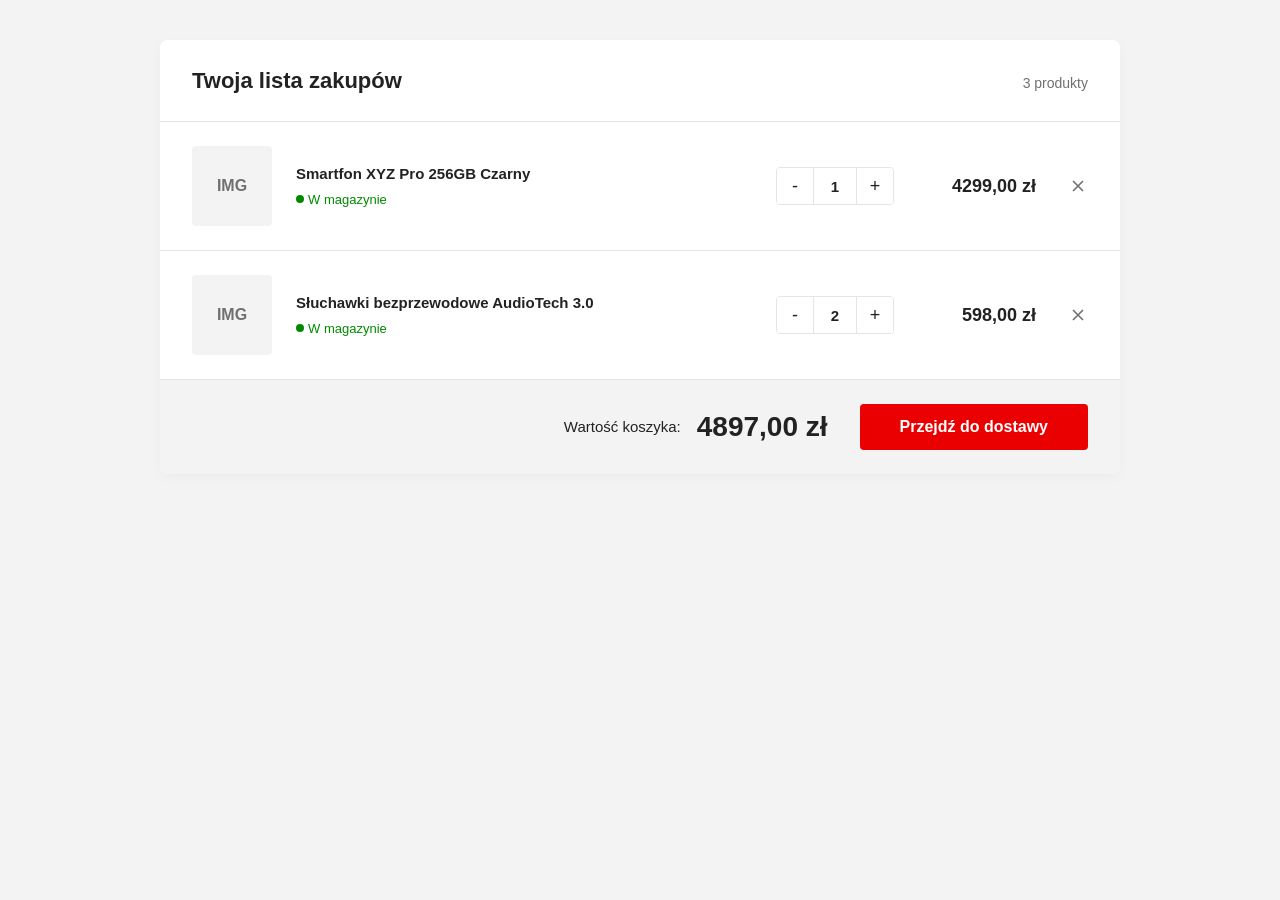
==== cart.html @ fe0dd1e7 "Koszyk i zamówienia" ====
<!doctype html>
<html lang="pl">
  <head>
    <meta charset="UTF-8" />
    <meta name="viewport" content="width=device-width, initial-scale=1.0" />
    <title>Działający Koszyk</title>
    <link rel="stylesheet" href="style.css" />
  </head>
  <body>
    <div class="shopping-list-container">
      <header class="shopping-list-header">
        <h1>Twoja lista zakupów</h1>
        <span class="item-count">3 produkty</span>
      </header>

      <main class="shopping-list-content">
        <ul class="shopping-list">
          <!-- Item 1 -->
          <li class="list-item" data-price="4299.00">
            <div class="item-image">
              <div class="img-placeholder">IMG</div>
            </div>
            <div class="item-details">
              <h2 class="item-title">Smartfon XYZ Pro 256GB Czarny</h2>
              <p class="item-availability">W magazynie</p>
            </div>
            <div class="item-actions">
              <div class="quantity-control">
                <button class="qty-btn" aria-label="Zmniejsz ilość">-</button>
                <input
                  type="number"
                  class="qty-input"
                  value="1"
                  min="1"
                  aria-label="Ilość sztuk"
                />
                <button class="qty-btn" aria-label="Zwiększ ilość">+</button>
              </div>
              <div class="item-price">
                <span>4 299,00 zł</span>
              </div>
              <button class="remove-btn" aria-label="Usuń z listy">
                <svg
                  width="20"
                  height="20"
                  viewBox="0 0 24 24"
                  fill="none"
                  stroke="currentColor"
                  stroke-width="2"
                >
                  <path d="M18 6L6 18M6 6l12 12"></path>
                </svg>
              </button>
            </div>
          </li>

          <!-- Item 2 -->
          <li class="list-item" data-price="299.00">
            <div class="item-image">
              <div class="img-placeholder">IMG</div>
            </div>
            <div class="item-details">
              <h2 class="item-title">Słuchawki bezprzewodowe AudioTech 3.0</h2>
              <p class="item-availability">W magazynie</p>
            </div>
            <div class="item-actions">
              <div class="quantity-control">
                <button class="qty-btn" aria-label="Zmniejsz ilość">-</button>
                <input
                  type="number"
                  class="qty-input"
                  value="2"
                  min="1"
                  aria-label="Ilość sztuk"
                />
                <button class="qty-btn" aria-label="Zwiększ ilość">+</button>
              </div>
              <div class="item-price">
                <span>598,00 zł</span>
              </div>
              <button class="remove-btn" aria-label="Usuń z listy">
                <svg
                  width="20"
                  height="20"
                  viewBox="0 0 24 24"
                  fill="none"
                  stroke="currentColor"
                  stroke-width="2"
                >
                  <path d="M18 6L6 18M6 6l12 12"></path>
                </svg>
              </button>
            </div>
          </li>
        </ul>
      </main>

      <footer class="shopping-list-summary">
        <div class="summary-content">
          <span class="summary-label">Wartość koszyka:</span>
          <span class="summary-total">4 897,00 zł</span>
        </div>
        <button class="checkout-btn">Przejdź do dostawy</button>
      </footer>
    </div>

    <script>
      document.addEventListener('DOMContentLoaded', () => {
        const formatPrice = (price) => {
          return new Intl.NumberFormat('pl-PL', {
            style: 'currency',
            currency: 'PLN',
            minimumFractionDigits: 2
          }).format(price).replace('PLN', 'zł');
        };

        const getPluralForm = (count) => {
          if (count === 1) return 'produkt';
          const lastDigit = count % 10;
          const lastTwoDigits = count % 100;
          if (lastDigit >= 2 && lastDigit <= 4 && (lastTwoDigits < 10 || lastTwoDigits >= 20)) {
            return 'produkty';
          }
          return 'produktów';
        };

        const updateCart = () => {
          let totalCartValue = 0;
          let totalItemsCount = 0;
          const items = document.querySelectorAll('.list-item');

          items.forEach(item => {
            const pricePerItem = parseFloat(item.dataset.price);
            const input = item.querySelector('.qty-input');
            const quantity = parseInt(input.value) || 1;
            
            const itemTotalPrice = pricePerItem * quantity;
            item.querySelector('.item-price span').textContent = formatPrice(itemTotalPrice);
            
            totalCartValue += itemTotalPrice;
            totalItemsCount += quantity;
          });

          document.querySelector('.summary-total').textContent = formatPrice(totalCartValue);
          document.querySelector('.item-count').textContent = `${totalItemsCount} ${getPluralForm(totalItemsCount)}`;
        };

        document.querySelector('.shopping-list').addEventListener('click', (e) => {
          const item = e.target.closest('.list-item');
          if (!item) return;

          if (e.target.closest('.qty-btn')) {
            const btn = e.target.closest('.qty-btn');
            const input = item.querySelector('.qty-input');
            let currentValue = parseInt(input.value) || 1;

            if (btn.textContent.trim() === '+') {
              input.value = currentValue + 1;
            } else if (btn.textContent.trim() === '-' && currentValue > 1) {
              input.value = currentValue - 1;
            }
            updateCart();
          }

          if (e.target.closest('.remove-btn')) {
            item.remove();
            updateCart();
          }
        });

        document.querySelector('.shopping-list').addEventListener('change', (e) => {
          if (e.target.classList.contains('qty-input')) {
            let currentValue = parseInt(e.target.value);
            if (isNaN(currentValue) || currentValue < 1) {
              e.target.value = 1;
            }
            updateCart();
          }
        });

        // Initial calculation to ensure correctness
        updateCart();
      });
    </script>
  </body>
</html>
---- style.css ----
/* --- Zmienne konfiguracyjne (Klimat X-Kom) --- */
:root {
  --bg-body: #f3f3f3;
  /* Jasnoszare tło strony */
  --bg-card: #ffffff;
  /* Czysta biel dla kontenerów */
  --text-main: #222222;
  /* Ciemny grafit, łagodniejszy niż czysty czarny */
  --text-muted: #707070;
  /* Szarość dla mniej ważnych tekstów */
  --border-color: #e5e5e5;
  /* Subtelne obramowania */
  --accent-red: #ea0000;
  /* Energetyczna czerwień (główny CTA) */
  --accent-red-hover: #cc0000;
  --success-green: #008a00;
  /* Zieleń dla dostępności produktu */
  --btn-gray: #f5f5f5;
  --btn-gray-hover: #e0e0e0;
  --radius: 8px;
  /* Nowoczesne, delikatne zaokrąglenia */
  --transition: 0.2s ease-in-out;
}

/* --- Reset i Base --- */
* {
  box-sizing: border-box;
  margin: 0;
  padding: 0;
}

body {
  font-family:
    "Open Sans",
    -apple-system,
    BlinkMacSystemFont,
    "Segoe UI",
    Roboto,
    sans-serif;
  background-color: var(--bg-body);
  color: var(--text-main);
  line-height: 1.5;
  padding: 40px 20px;
}

/* --- Kontener Główny --- */
.shopping-list-container {
  max-width: 960px;
  margin: 0 auto;
  background-color: var(--bg-card);
  border-radius: var(--radius);
  box-shadow: 0 4px 12px rgba(0, 0, 0, 0.03);
  /* Bardzo delikatny cień */
  overflow: hidden;
}

/* --- Nagłówek --- */
.shopping-list-header {
  padding: 24px 32px;
  border-bottom: 1px solid var(--border-color);
  display: flex;
  justify-content: space-between;
  align-items: baseline;
}

.shopping-list-header h1 {
  font-size: 22px;
  font-weight: 600;
}

.item-count {
  color: var(--text-muted);
  font-size: 14px;
}

/* --- Lista Produktów --- */
.shopping-list {
  list-style: none;
}

.list-item {
  display: flex;
  padding: 24px 32px;
  border-bottom: 1px solid var(--border-color);
  align-items: center;
  gap: 24px;
}

.list-item:last-child {
  border-bottom: none;
}

/* --- Miniatura Produktu --- */
.item-image {
  width: 80px;
  height: 80px;
  flex-shrink: 0;
  background-color: var(--bg-card);
}

.img-placeholder {
  width: 100%;
  height: 100%;
  background-color: var(--bg-body);
  border-radius: 4px;
  display: flex;
  align-items: center;
  justify-content: center;
  color: var(--text-muted);
  font-size: 12px;
  font-weight: bold;
}

/* --- Detale Produktu --- */
.item-details {
  flex-grow: 1;
}

.item-title {
  font-size: 15px;
  font-weight: 600;
  margin-bottom: 4px;
  cursor: pointer;
  transition: color var(--transition);
}

.item-title:hover {
  color: var(--accent-red);
}

.item-availability {
  font-size: 13px;
  color: var(--success-green);
  display: flex;
  align-items: center;
  gap: 4px;
}

.item-availability::before {
  content: "";
  display: inline-block;
  width: 8px;
  height: 8px;
  background-color: var(--success-green);
  border-radius: 50%;
}

/* --- Akcje (Ilość, Cena, Usuń) --- */
.item-actions {
  display: flex;
  align-items: center;
  gap: 32px;
}

/* Komponent wyboru ilości */
.quantity-control {
  display: flex;
  align-items: center;
  border: 1px solid var(--border-color);
  border-radius: 4px;
  overflow: hidden;
}

.qty-btn {
  background-color: var(--bg-card);
  border: none;
  width: 36px;
  height: 36px;
  font-size: 18px;
  cursor: pointer;
  color: var(--text-main);
  transition: background-color var(--transition);
}

.qty-btn:hover {
  background-color: var(--btn-gray-hover);
}

.qty-input {
  width: 44px;
  height: 36px;
  border: none;
  border-left: 1px solid var(--border-color);
  border-right: 1px solid var(--border-color);
  text-align: center;
  font-size: 15px;
  font-weight: 600;
  font-family: inherit;
  color: var(--text-main);
  -moz-appearance: textfield;
  /* Firefox ukrycie strzałek */
}

/* Ukrycie strzałek w Webkit */
.qty-input::-webkit-outer-spin-button,
.qty-input::-webkit-inner-spin-button {
  -webkit-appearance: none;
  margin: 0;
}

.item-price {
  font-size: 18px;
  font-weight: 700;
  min-width: 110px;
  text-align: right;
}

.remove-btn {
  background: none;
  border: none;
  color: var(--text-muted);
  cursor: pointer;
  transition: color var(--transition);
  display: flex;
  align-items: center;
  justify-content: center;
}

.remove-btn:hover {
  color: var(--accent-red);
}

/* --- Podsumowanie --- */
.shopping-list-summary {
  padding: 24px 32px;
  background-color: var(--bg-body);
  /* Odcięcie tłem */
  display: flex;
  justify-content: flex-end;
  align-items: center;
  gap: 32px;
  border-top: 1px solid var(--border-color);
}

.summary-content {
  display: flex;
  align-items: center;
  gap: 16px;
}

.summary-label {
  font-size: 15px;
  color: var(--text-main);
}

.summary-total {
  font-size: 28px;
  font-weight: 700;
  color: var(--text-main);
}

/* Przycisk CTA */
.checkout-btn {
  background-color: var(--accent-red);
  color: #ffffff;
  border: none;
  padding: 14px 40px;
  font-size: 16px;
  font-weight: 600;
  border-radius: 4px;
  /* Ostre krawędzie w przyciskach konwersji sprawdzają się w elektronice */
  cursor: pointer;
  transition: background-color var(--transition);
}

.checkout-btn:hover {
  background-color: var(--accent-red-hover);
}

/* --- Media Queries (Mobile) --- */
@media (max-width: 768px) {
  .list-item {
    flex-direction: column;
    align-items: flex-start;
  }

  .item-details {
    width: 100%;
  }

  .item-actions {
    width: 100%;
    justify-content: space-between;
    margin-top: 8px;
  }

  .item-price {
    flex-grow: 1;
    text-align: right;
  }

  .shopping-list-summary {
    flex-direction: column;
    align-items: stretch;
    gap: 20px;
  }

  .summary-content {
    justify-content: space-between;
  }

  .checkout-btn {
    width: 100%;
    text-align: center;
  }
}

/* --- Style przeniesione z orders.html --- */
.item-availability.pending {
  color: #eab308;
}

.item-availability.pending::before {
  background-color: #eab308;
}

.order-date {
  color: var(--text-muted);
  font-size: 14px;
  margin-right: 24px;
  font-weight: 600;
}

.img-placeholder {
  font-size: 16px;
}

.checkout-btn.secondary {
  background-color: var(--text-main);
}

.checkout-btn.secondary:hover {
  background-color: #444;
}
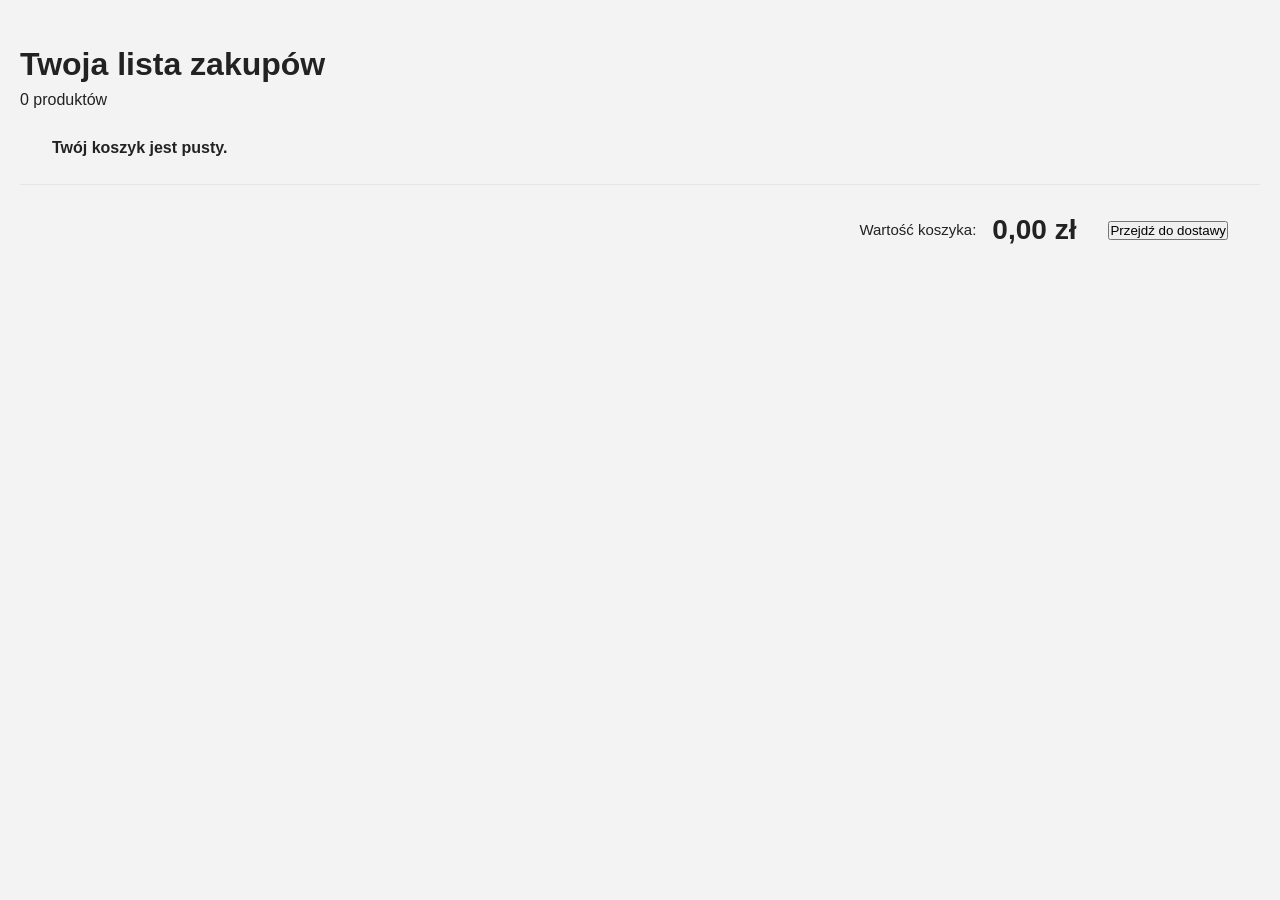
==== commit ec9b8080: "feat: dodano funkcjonalnosc do cart.html" ====
--- a/cart.html
+++ b/cart.html
@@ -1,186 +1,36 @@
 <!doctype html>
 <html lang="pl">
-  <head>
-    <meta charset="UTF-8" />
-    <meta name="viewport" content="width=device-width, initial-scale=1.0" />
-    <title>Działający Koszyk</title>
-    <link rel="stylesheet" href="style.css" />
-  </head>
-  <body>
-    <div class="shopping-list-container">
-      <header class="shopping-list-header">
-        <h1>Twoja lista zakupów</h1>
-        <span class="item-count">3 produkty</span>
-      </header>
 
-      <main class="shopping-list-content">
-        <ul class="shopping-list">
-          <!-- Item 1 -->
-          <li class="list-item" data-price="4299.00">
-            <div class="item-image">
-              <div class="img-placeholder">IMG</div>
-            </div>
-            <div class="item-details">
-              <h2 class="item-title">Smartfon XYZ Pro 256GB Czarny</h2>
-              <p class="item-availability">W magazynie</p>
-            </div>
-            <div class="item-actions">
-              <div class="quantity-control">
-                <button class="qty-btn" aria-label="Zmniejsz ilość">-</button>
-                <input
-                  type="number"
-                  class="qty-input"
-                  value="1"
-                  min="1"
-                  aria-label="Ilość sztuk"
-                />
-                <button class="qty-btn" aria-label="Zwiększ ilość">+</button>
-              </div>
-              <div class="item-price">
-                <span>4 299,00 zł</span>
-              </div>
-              <button class="remove-btn" aria-label="Usuń z listy">
-                <svg
-                  width="20"
-                  height="20"
-                  viewBox="0 0 24 24"
-                  fill="none"
-                  stroke="currentColor"
-                  stroke-width="2"
-                >
-                  <path d="M18 6L6 18M6 6l12 12"></path>
-                </svg>
-              </button>
-            </div>
-          </li>
+<head>
+  <meta charset="UTF-8" />
+  <meta name="viewport" content="width=device-width, initial-scale=1.0" />
+  <title>Działający Koszyk</title>
+  <link rel="stylesheet" href="style.css" />
+</head>
 
-          <!-- Item 2 -->
-          <li class="list-item" data-price="299.00">
-            <div class="item-image">
-              <div class="img-placeholder">IMG</div>
-            </div>
-            <div class="item-details">
-              <h2 class="item-title">Słuchawki bezprzewodowe AudioTech 3.0</h2>
-              <p class="item-availability">W magazynie</p>
-            </div>
-            <div class="item-actions">
-              <div class="quantity-control">
-                <button class="qty-btn" aria-label="Zmniejsz ilość">-</button>
-                <input
-                  type="number"
-                  class="qty-input"
-                  value="2"
-                  min="1"
-                  aria-label="Ilość sztuk"
-                />
-                <button class="qty-btn" aria-label="Zwiększ ilość">+</button>
-              </div>
-              <div class="item-price">
-                <span>598,00 zł</span>
-              </div>
-              <button class="remove-btn" aria-label="Usuń z listy">
-                <svg
-                  width="20"
-                  height="20"
-                  viewBox="0 0 24 24"
-                  fill="none"
-                  stroke="currentColor"
-                  stroke-width="2"
-                >
-                  <path d="M18 6L6 18M6 6l12 12"></path>
-                </svg>
-              </button>
-            </div>
-          </li>
-        </ul>
-      </main>
+<body>
+  <div class="shopping-list-container">
+    <header class="shopping-list-header">
+      <h1>Twoja lista zakupów</h1>
+      <span class="item-count">3 produkty</span>
+    </header>
 
-      <footer class="shopping-list-summary">
-        <div class="summary-content">
-          <span class="summary-label">Wartość koszyka:</span>
-          <span class="summary-total">4 897,00 zł</span>
-        </div>
-        <button class="checkout-btn">Przejdź do dostawy</button>
-      </footer>
-    </div>
+    <main class="shopping-list-content">
+      <ul class="shopping-list">
+        <!-- Elementy koszyka będą ładowane dynamicznie przez script.js -->
+      </ul>
+    </main>
 
-    <script>
-      document.addEventListener('DOMContentLoaded', () => {
-        const formatPrice = (price) => {
-          return new Intl.NumberFormat('pl-PL', {
-            style: 'currency',
-            currency: 'PLN',
-            minimumFractionDigits: 2
-          }).format(price).replace('PLN', 'zł');
-        };
+    <footer class="shopping-list-summary">
+      <div class="summary-content">
+        <span class="summary-label">Wartość koszyka:</span>
+        <span class="summary-total">4 897,00 zł</span>
+      </div>
+      <button class="checkout-btn">Przejdź do dostawy</button>
+    </footer>
+  </div>
 
-        const getPluralForm = (count) => {
-          if (count === 1) return 'produkt';
-          const lastDigit = count % 10;
-          const lastTwoDigits = count % 100;
-          if (lastDigit >= 2 && lastDigit <= 4 && (lastTwoDigits < 10 || lastTwoDigits >= 20)) {
-            return 'produkty';
-          }
-          return 'produktów';
-        };
+  <script src="script.js"></script>
+</body>
 
-        const updateCart = () => {
-          let totalCartValue = 0;
-          let totalItemsCount = 0;
-          const items = document.querySelectorAll('.list-item');
-
-          items.forEach(item => {
-            const pricePerItem = parseFloat(item.dataset.price);
-            const input = item.querySelector('.qty-input');
-            const quantity = parseInt(input.value) || 1;
-            
-            const itemTotalPrice = pricePerItem * quantity;
-            item.querySelector('.item-price span').textContent = formatPrice(itemTotalPrice);
-            
-            totalCartValue += itemTotalPrice;
-            totalItemsCount += quantity;
-          });
-
-          document.querySelector('.summary-total').textContent = formatPrice(totalCartValue);
-          document.querySelector('.item-count').textContent = `${totalItemsCount} ${getPluralForm(totalItemsCount)}`;
-        };
-
-        document.querySelector('.shopping-list').addEventListener('click', (e) => {
-          const item = e.target.closest('.list-item');
-          if (!item) return;
-
-          if (e.target.closest('.qty-btn')) {
-            const btn = e.target.closest('.qty-btn');
-            const input = item.querySelector('.qty-input');
-            let currentValue = parseInt(input.value) || 1;
-
-            if (btn.textContent.trim() === '+') {
-              input.value = currentValue + 1;
-            } else if (btn.textContent.trim() === '-' && currentValue > 1) {
-              input.value = currentValue - 1;
-            }
-            updateCart();
-          }
-
-          if (e.target.closest('.remove-btn')) {
-            item.remove();
-            updateCart();
-          }
-        });
-
-        document.querySelector('.shopping-list').addEventListener('change', (e) => {
-          if (e.target.classList.contains('qty-input')) {
-            let currentValue = parseInt(e.target.value);
-            if (isNaN(currentValue) || currentValue < 1) {
-              e.target.value = 1;
-            }
-            updateCart();
-          }
-        });
-
-        // Initial calculation to ensure correctness
-        updateCart();
-      });
-    </script>
-  </body>
-</html>
+</html>
--- a/style.css
+++ b/style.css
@@ -44,8 +44,8 @@
 }
 
 /* --- Kontener Główny --- */
-.shopping-list-container {
-  max-width: 960px;
+.page-container {
+  max-width: 1200px;
   margin: 0 auto;
   background-color: var(--bg-card);
   border-radius: var(--radius);
@@ -54,48 +54,62 @@
   overflow: hidden;
 }
 
-/* --- Nagłówek --- */
-.shopping-list-header {
-  padding: 24px 32px;
-  border-bottom: 1px solid var(--border-color);
-  display: flex;
-  justify-content: space-between;
+/* --- Nagłówek Kategorii --- */
+.category-header {
+  margin-bottom: 24px;
+  display: flex;
   align-items: baseline;
-}
-
-.shopping-list-header h1 {
-  font-size: 22px;
-  font-weight: 600;
-}
-
-.item-count {
+  gap: 16px;
+}
+
+.category-header h1 {
+  font-size: 28px;
+  font-weight: 700;
+}
+
+.product-count {
   color: var(--text-muted);
   font-size: 14px;
 }
 
-/* --- Lista Produktów --- */
-.shopping-list {
-  list-style: none;
-}
-
-.list-item {
-  display: flex;
-  padding: 24px 32px;
-  border-bottom: 1px solid var(--border-color);
-  align-items: center;
-  gap: 24px;
-}
-
-.list-item:last-child {
-  border-bottom: none;
-}
-
-/* --- Miniatura Produktu --- */
-.item-image {
-  width: 80px;
-  height: 80px;
-  flex-shrink: 0;
+/* --- Siatka Produktów --- */
+.product-grid {
+  display: grid;
+  /* Tworzy responsywną siatkę - kolumny minimum 280px, maksimum na ile pozwala miejsce */
+  grid-template-columns: repeat(auto-fill, minmax(280px, 1fr));
+  gap: 20px;
+}
+
+/* --- Karta Produktu --- */
+.product-card {
   background-color: var(--bg-card);
+  border: 1px solid var(--border-color);
+  border-radius: var(--radius);
+  padding: 24px;
+  display: flex;
+  flex-direction: column; /* Flexbox pozwala nam wypchnąć dolną sekcję */
+  transition:
+    box-shadow var(--transition),
+    border-color var(--transition);
+}
+
+.product-card:hover {
+  box-shadow: 0 8px 24px rgba(0, 0, 0, 0.08);
+  border-color: transparent; /* Pozbywamy się borderu, by cień grał pierwsze skrzypce */
+}
+
+/* Usunięcie stylów dla linków owijających produkt */
+.product-link {
+  text-decoration: none;
+  color: inherit;
+  display: block;
+}
+
+/* --- Miniatura i Tytuł --- */
+.product-image {
+  width: 100%;
+  aspect-ratio: 1 / 1; /* Zapewnia kwadratowy obszar na zdjęcie */
+  margin-bottom: 20px;
 }
 
 .img-placeholder {
@@ -107,87 +121,96 @@
   align-items: center;
   justify-content: center;
   color: var(--text-muted);
+  font-weight: bold;
+}
+
+.product-title {
+  font-size: 16px;
+  font-weight: 600;
+  line-height: 1.4;
+  margin-bottom: 16px;
+  /* Przycięcie do max 2 linijek z wielokropkiem (clamp) */
+  display: -webkit-box;
+  -webkit-line-clamp: 2;
+  -webkit-box-orient: vertical;
+  overflow: hidden;
+  transition: color var(--transition);
+}
+
+.product-card:hover .product-title {
+  color: var(--accent-red);
+}
+
+/* --- Specyfikacja --- */
+.product-specs {
+  list-style: none;
+  margin-bottom: 24px;
+}
+
+.product-specs li {
+  font-size: 13px;
+  color: var(--text-muted);
+  margin-bottom: 4px;
+  position: relative;
+  padding-left: 12px;
+}
+
+.product-specs li::before {
+  content: "•";
+  position: absolute;
+  left: 0;
+  color: #ccc;
+}
+
+/* --- Dolna sekcja karty --- */
+.product-bottom {
+  margin-top: auto; /* Wypycha dolną sekcję na sam dół karty */
+}
+
+.product-availability {
   font-size: 12px;
-  font-weight: bold;
-}
-
-/* --- Detale Produktu --- */
-.item-details {
-  flex-grow: 1;
-}
-
-.item-title {
+  color: var(--success-green);
+  margin-bottom: 4px;
+}
+
+.product-price {
+  font-size: 24px;
+  font-weight: 700;
+  margin-bottom: 16px;
+}
+
+/* --- Dolna sekcja karty --- */
+.product-bottom {
+  margin-top: auto; /* Wypycha dolną sekcję na sam dół karty */
+}
+
+.product-availability {
+  font-size: 12px;
+  color: var(--success-green);
+  margin-bottom: 4px;
+}
+
+.product-price {
+  font-size: 24px;
+  font-weight: 700;
+  margin-bottom: 16px;
+}
+
+/* --- Formularz i Przycisk CTA --- */
+form {
+  margin: 0;
+}
+
+.add-to-cart-btn {
+  width: 100%;
+  background-color: var(--accent-red);
+  color: #ffffff;
+  border: none;
+  padding: 12px;
   font-size: 15px;
   font-weight: 600;
-  margin-bottom: 4px;
-  cursor: pointer;
-  transition: color var(--transition);
-}
-
-.item-title:hover {
-  color: var(--accent-red);
-}
-
-.item-availability {
-  font-size: 13px;
-  color: var(--success-green);
-  display: flex;
-  align-items: center;
-  gap: 4px;
-}
-
-.item-availability::before {
-  content: "";
-  display: inline-block;
-  width: 8px;
-  height: 8px;
-  background-color: var(--success-green);
-  border-radius: 50%;
-}
-
-/* --- Akcje (Ilość, Cena, Usuń) --- */
-.item-actions {
-  display: flex;
-  align-items: center;
-  gap: 32px;
-}
-
-/* Komponent wyboru ilości */
-.quantity-control {
-  display: flex;
-  align-items: center;
-  border: 1px solid var(--border-color);
-  border-radius: 4px;
-  overflow: hidden;
-}
-
-.qty-btn {
-  background-color: var(--bg-card);
-  border: none;
-  width: 36px;
-  height: 36px;
-  font-size: 18px;
-  cursor: pointer;
-  color: var(--text-main);
-  transition: background-color var(--transition);
-}
-
-.qty-btn:hover {
-  background-color: var(--btn-gray-hover);
-}
-
-.qty-input {
-  width: 44px;
-  height: 36px;
-  border: none;
-  border-left: 1px solid var(--border-color);
-  border-right: 1px solid var(--border-color);
-  text-align: center;
-  font-size: 15px;
-  font-weight: 600;
   font-family: inherit;
   color: var(--text-main);
-  -moz-appearance: textfield;
   /* Firefox ukrycie strzałek */
 }
 
@@ -209,8 +232,8 @@
   background: none;
   border: none;
   color: var(--text-muted);
+  border-radius: 4px;
   cursor: pointer;
-  transition: color var(--transition);
   display: flex;
   align-items: center;
   justify-content: center;
@@ -251,19 +274,30 @@
 
 /* Przycisk CTA */
 .checkout-btn {
+/* --- Formularz i Przycisk CTA --- */
+form {
+  margin: 0;
+}
+
+.add-to-cart-btn {
+  width: 100%;
   background-color: var(--accent-red);
   color: #ffffff;
   border: none;
-  padding: 14px 40px;
-  font-size: 16px;
+  padding: 12px;
+  font-size: 15px;
   font-weight: 600;
   border-radius: 4px;
   /* Ostre krawędzie w przyciskach konwersji sprawdzają się w elektronice */
   cursor: pointer;
+  display: flex;
+  align-items: center;
+  justify-content: center;
+  gap: 8px;
   transition: background-color var(--transition);
 }
 
-.checkout-btn:hover {
+.add-to-cart-btn:hover {
   background-color: var(--accent-red-hover);
 }
 
@@ -331,4 +365,70 @@
 
 .checkout-btn.secondary:hover {
   background-color: #444;
+}
+/* --- Aktualizacja Nagłówka --- */
+.category-header {
+  margin-bottom: 24px;
+  display: flex;
+  justify-content: space-between;
+  align-items: center;
+}
+
+/* --- Przycisk Koszyka --- */
+.cart-link {
+  display: flex;
+  align-items: center;
+  gap: 8px;
+  text-decoration: none;
+  color: var(--text-main);
+  background-color: var(--bg-card);
+  border: 1px solid var(--border-color);
+  padding: 10px 16px;
+  border-radius: var(--radius);
+  font-weight: 600;
+  transition: all var(--transition);
+}
+
+.cart-link:hover {
+  border-color: var(--accent-red);
+  color: var(--accent-red);
+}
+
+.cart-badge {
+  background-color: var(--accent-red);
+  color: white;
+  padding: 2px 8px;
+  border-radius: 12px;
+  font-size: 13px;
+  font-weight: 700;
+}
+
+/* --- Filtry Kategorii --- */
+.category-filters {
+  display: flex;
+  gap: 12px;
+  margin-bottom: 32px;
+  flex-wrap: wrap;
+}
+
+.filter-btn {
+  background-color: var(--bg-card);
+  border: 1px solid var(--border-color);
+  padding: 8px 20px;
+  border-radius: 20px; /* Okrągłe przyciski typu "pill" */
+  cursor: pointer;
+  font-size: 14px;
+  font-weight: 600;
+  color: var(--text-main);
+  transition: all var(--transition);
+}
+
+.filter-btn:hover {
+  border-color: var(--accent-red);
+}
+
+.filter-btn.active {
+  background-color: var(--accent-red);
+  color: #ffffff;
+  border-color: var(--accent-red);
 }
